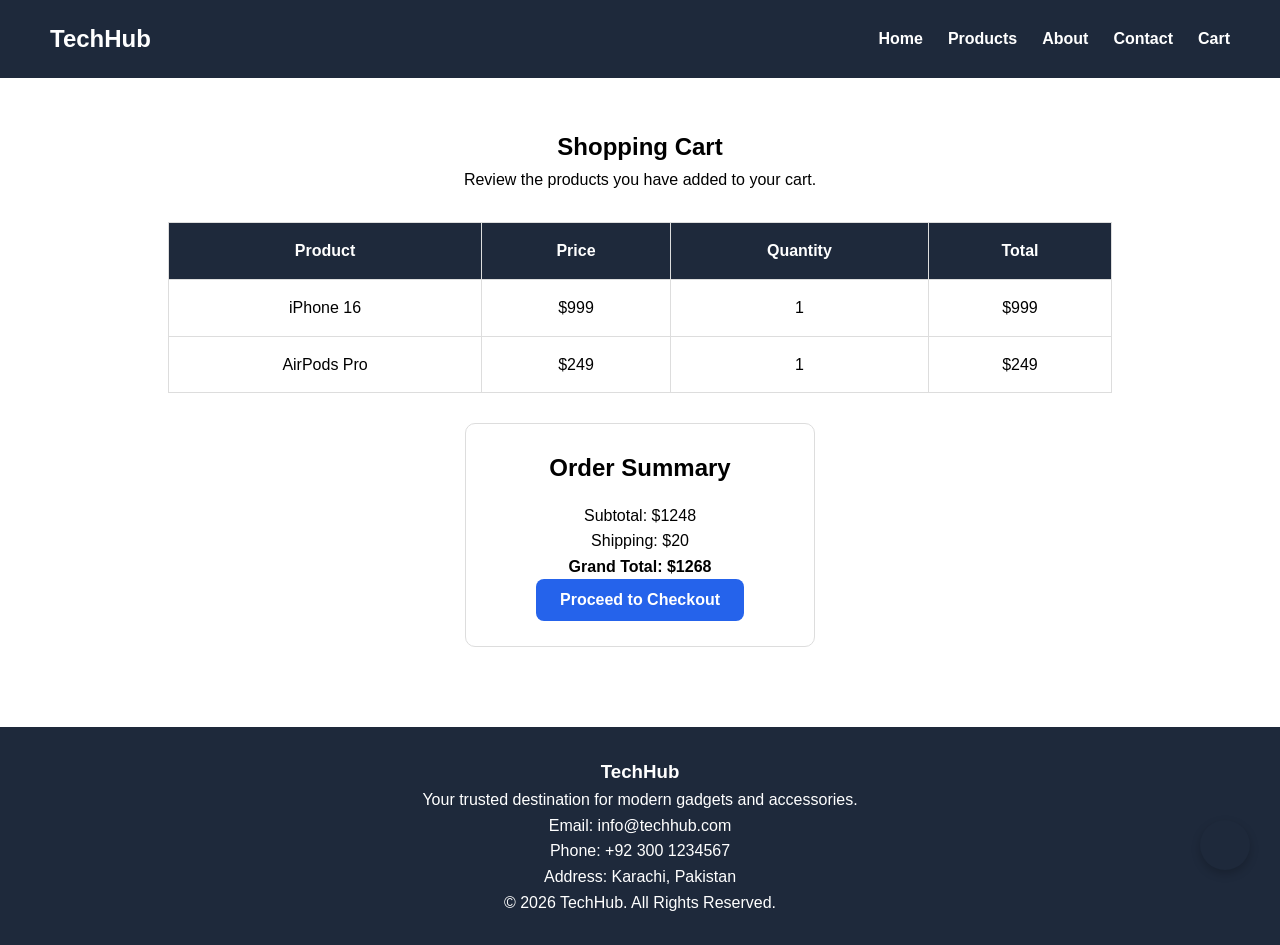
==== cart.html @ 515e8111 "Done" ====
<!DOCTYPE html>
<html lang="en">

<head>
    <meta charset="UTF-8">
    <meta name="viewport" content="width=device-width, initial-scale=1.0">
    <title>Cart - TechHub</title>
    <link rel="stylesheet" href="style.css">
</head>

<body>

    <nav>
        <h2>TechHub</h2>

        <div class="menu-icon" onclick="toggleMenu()">
            ☰
        </div>

        <div class="nav-links" id="navLinks">
            <a href="index.html">Home</a>
            <a href="products.html">Products</a>
            <a href="about.html">About</a>
            <a href="contact.html">Contact</a>
            <a href="cart.html">Cart</a>
        </div>
    </nav>

    <section class="cart-page">
        <h1>Shopping Cart</h1>
        <p>Review the products you have added to your cart.</p>

        <table>
            <tr>
                <th>Product</th>
                <th>Price</th>
                <th>Quantity</th>
                <th>Total</th>
            </tr>

            <tr>
                <td>iPhone 16</td>
                <td>$999</td>
                <td>1</td>
                <td>$999</td>
            </tr>

            <tr>
                <td>AirPods Pro</td>
                <td>$249</td>
                <td>1</td>
                <td>$249</td>
            </tr>
        </table>

        <div class="summary-card">
            <h2>Order Summary</h2>

            <p>Subtotal: $1248</p>
            <p>Shipping: $20</p>
            <p><strong>Grand Total: $1268</strong></p>

            <button onclick="discount()">Proceed to Checkout</button>
            <p id="result"></p>
        </div>
    </section>

    <footer>
        <h3>TechHub</h3>
        <p>Your trusted destination for modern gadgets and accessories.</p>

        <p>Email: info@techhub.com</p>
        <p>Phone: +92 300 1234567</p>
        <p>Address: Karachi, Pakistan</p>

        <p>&copy; 2026 TechHub. All Rights Reserved.</p>
    </footer>

    <div>
        <a href="#top" class="back-to-top">
            <i class="bi bi-arrow-up"></i>
        </a>
    </div>

    <script src="./app.js"></script>

</body>

</html>
---- style.css ----
* {
    margin: 0;
    padding: 0;
    box-sizing: border-box;
}

body {
    font-family: Arial, sans-serif;
    line-height: 1.6;
}

nav {
    background-color: #1e293b;
    padding: 20px 50px;
    display: flex;
    justify-content: space-between;
    align-items: center;
    position: sticky;
    top: 0;
    z-index: 1000;
}

.nav-links {
    display: flex;
    gap: 25px;
}

nav a {
    color: white;
    text-decoration: none;
    font-weight: bold;
}

nav a:hover {
    color: #60a5fa;
}

nav h2 {
    color: white;
}

.menu-icon {
    display: none;
    color: white;
    font-size: 30px;
    cursor: pointer;
}

footer {
    background-color: #1e293b;
    color: white;
    padding: 30px;
    text-align: center;
}

/* index css */
section {
    padding: 40px;
}

section h2 {
    text-align: center;
    margin-bottom: 15px;
}

section>p {
    text-align: center;
    margin-bottom: 30px;
}

button {
    background-color: #2563eb;
    color: white;
    border: none;
    padding: 12px 24px;
    border-radius: 8px;
    cursor: pointer;
    font-size: 16px;
    font-weight: bold;
    transition: 0.3s;
}

button:hover {
    background-color: #1d4ed8;
    transform: translateY(-2px);
}

button:active {
    transform: scale(0.97);
}

.hero {
    display: flex;
    justify-content: space-between;
    align-items: center;
    padding: 50px;
    background-color: #f8fafc;
    border-radius: 15px;
    margin: 20px;
}

.hero-image img {
    width: 550px;
    max-width: 100%;
    border-radius: 10px;
}

.hero-content {
    max-width: 500px;
}

.hero-content h1 {
    font-size: 48px;
    margin-bottom: 20px;
}

.hero-content p {
    margin-bottom: 20px;
}

img {
    max-width: 100%;
}

.category-card,
.product-card,
.feature-card {
    border: 1px solid #ddd;
    padding: 20px;
    border-radius: 10px;
    text-align: center;
    transition:0.3s;
}
.product-card:hover{
    transform:translateY(-8px);
    box-shadow:0 10px 25px rgba(0,0,0,0.15);
}
.product-card img {
    width: 250px;
    height: 200px;
    object-fit: cover;
    border-radius: 10px;
}

.product-card h3 {
    margin-top: 10px;
}

.product-card button {
    margin-top: 15px;
}


.category-card img {
    width: 100%;
    height: 250px;
    object-fit: cover;
    border-radius: 10px;
}

.category-container {
    display: grid;
    grid-template-columns: repeat(auto-fit, minmax(300px, 1fr));
    gap: 20px;
    margin-top: 20px;
}

.products-container {
    display: grid;
    grid-template-columns: repeat(auto-fit, minmax(300px, 1fr));
    gap: 20px;
    margin-top: 20px;
}

/* contact css */
.contact-section {
    padding: 50px;
}

.contact-section h1 {
    text-align: center;
    margin-bottom: 15px;
}

.contact-section>p {
    text-align: center;
    margin-bottom: 30px;
}

.contact-container {
    display: grid;
    grid-template-columns: 2fr 1fr;
    gap: 30px;
}

.contact-form,
.contact-info {
    border: 1px solid #ddd;
    padding: 25px;
    border-radius: 10px;
}

form {
    max-width: 100%;
    margin-top: 20px;
}

input,
textarea {
    width: 100%;
    padding: 12px;
    margin: 10px 0;
    border: 1px solid #ccc;
    border-radius: 5px;
}

textarea {
    height: 120px;
    resize: none;
}

/* Products css */
.product-card {
    max-width: 350px;
    width: 100%;
    margin: auto;
}

.products-container {
    display: grid;
    grid-template-columns: repeat(auto-fit, minmax(300px, 350px));
    gap: 20px;
    justify-content: center;
}

.product-page {
    text-align: center;
    padding: 50px;
}

.product-page input {
    width: 300px;
    padding: 10px;
    margin: 20px 0;
}

.filter-section {
    text-align: center;
    margin-bottom: 30px;
}

.filter-section input {
    width: 400px;
    max-width: 100%;
    padding: 12px;
    border: 1px solid #ccc;
    border-radius: 5px;
}

.product-card img {
    width: 100%;
    height: 220px;
    object-fit: cover;
    border-radius: 10px;
}

/* about css */
.about-section {
    padding: 50px;
    text-align: center;
}

.about-card,
.team-card {
    border: 1px solid #ddd;
    padding: 20px;
    margin: 20px;
    border-radius: 10px;
}

.team-container {
    display: grid;
    grid-template-columns: repeat(3, 1fr);
    gap: 20px;
}

.team-section {
    text-align: center;
    padding: 50px;
}

.team-section h2 {
    margin-bottom: 30px;
}

/* Cart Page */

.cart-page {
    padding: 50px;
    text-align: center;
}

table {
    width: 80%;
    margin: 30px auto;
    border-collapse: collapse;
}

table th,
table td {
    border: 1px solid #ddd;
    padding: 15px;
}

table th {
    background-color: #1e293b;
    color: white;
}

.summary-card {
    width: 350px;
    margin: 30px auto;
    border: 1px solid #ddd;
    padding: 25px;
    border-radius: 10px;
}

/* button for top */
.back-to-top {
  position: fixed;
  bottom: 30px;
  right: 30px;
  background-color: #1e293b;
  color: #fff;
  width: 50px;
  height: 50px;
  border-radius: 50%;
  display: flex;
  align-items: center;
  justify-content: center;
  text-decoration: none;
  font-size: 22px;
  box-shadow: 0 4px 10px rgba(0, 0, 0, 0.2);
  transition: all 0.3s ease;
}

.back-to-top:hover {
  background-color: #2c3e50;
  transform: translateY(-5px);
}

/* Mobile Responsive */
@media(max-width: 639px) {

    nav {
        position: relative;
        padding: 20px;
    }

    .menu-icon {
        display: block;
    }

    .nav-links {
        display: none;
        flex-direction: column;
        position: absolute;
        top: 70px;
        left: 0;
        width: 100%;
        background: #1e293b;
        padding: 20px;
        text-align: center;
    }

    .nav-links.show {
        display: flex;
    }

    .hero {
        flex-direction: column;
        text-align: center;
    }

    .hero-content h1 {
        font-size: 32px;
    }

    .hero-image img {
        width: 100%;
        margin-top: 20px;
    }

    .category-container,
    .products-container,
    .team-container {
        grid-template-columns: 1fr;
    }

    .contact-container {
        grid-template-columns: 1fr;
    }

    .filter-section input {
        width: 100%;
        max-width: 350px;
    }

    .filter-section button {
        width: 100%;
        margin: 5px 0;
    }

    table {
        display: block;
        overflow-x: auto;
        white-space: nowrap;
    }

    .summary-card {
        width: 100%;
    }

    .contact-form,
    .contact-info {
        width: 100%;
    }
}
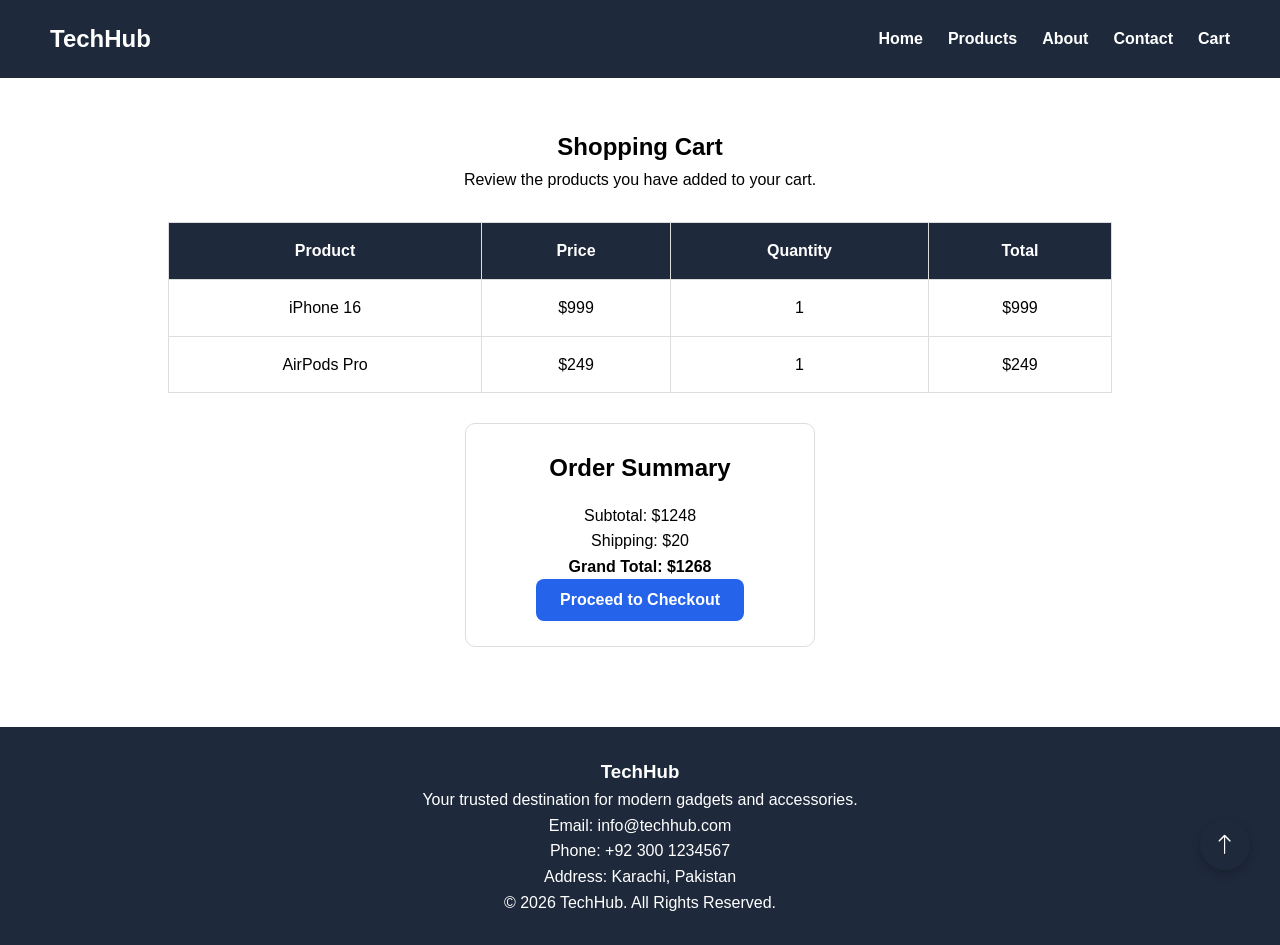
==== commit 2ace0aa1: "Done" ====
--- a/cart.html
+++ b/cart.html
@@ -6,6 +6,8 @@
     <meta name="viewport" content="width=device-width, initial-scale=1.0">
     <title>Cart - TechHub</title>
     <link rel="stylesheet" href="style.css">
+     <!-- Bootstrap Icons -->
+    <link rel="stylesheet" href="https://cdn.jsdelivr.net/npm/bootstrap-icons@1.11.3/font/bootstrap-icons.min.css">
 </head>
 
 <body>
